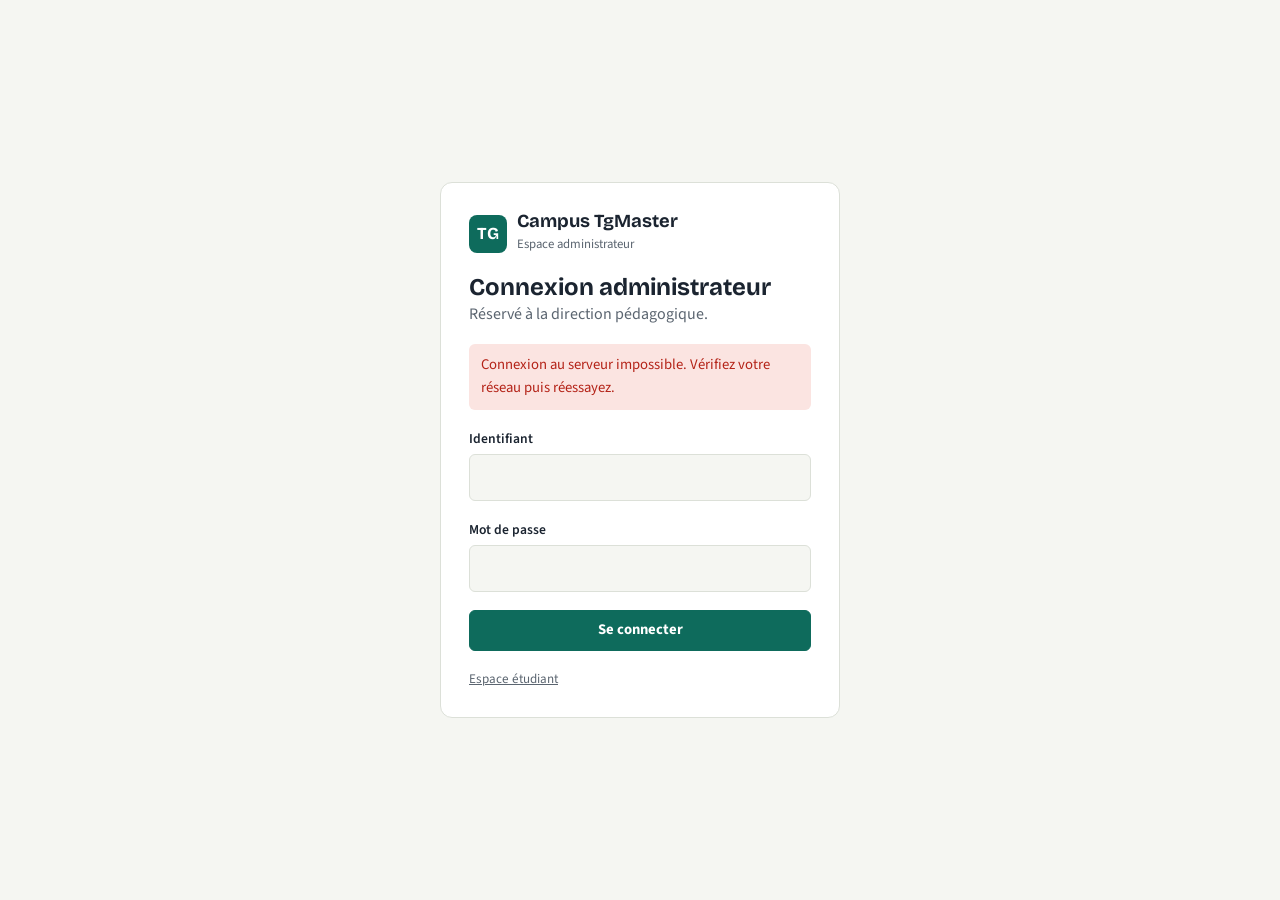
==== admin.html @ e876a4ff "Initial commit" ====
<!doctype html>
<html lang="fr">
<head>
<meta charset="utf-8">
<meta name="viewport" content="width=device-width, initial-scale=1">
<meta name="robots" content="noindex">
<title>Administration · Campus TgMaster</title>
<link rel="preconnect" href="https://fonts.googleapis.com">
<link rel="preconnect" href="https://fonts.gstatic.com" crossorigin>
<link rel="stylesheet" href="https://fonts.googleapis.com/css2?family=Bricolage+Grotesque:opsz,wght@12..96,500;12..96,700&family=Source+Sans+3:wght@400;600;700&family=JetBrains+Mono:wght@500&display=swap">
<link rel="stylesheet" href="assets/app.css">
</head>
<body>

<div class="auth" id="auth" hidden>
  <form class="auth-box" id="auth-form" autocomplete="on">
    <div class="brand">
      <div class="brand-mark">TG</div>
      <div><b>Campus TgMaster</b><span>Espace administrateur</span></div>
    </div>
    <div><h1 id="auth-title">Connexion administrateur</h1><p id="auth-text">Réservé à la direction pédagogique.</p></div>
    <div class="msg err" id="auth-err" hidden></div>
    <div class="field"><label for="a-user">Identifiant</label><input id="a-user" name="username" autocomplete="username" required></div>
    <div class="field"><label for="a-pw">Mot de passe</label><input id="a-pw" name="password" type="password" autocomplete="current-password" required><small id="a-pw-help" hidden>10 caractères au minimum. Notez-le : il n'existe pas de récupération automatique.</small></div>
    <button class="btn primary" type="submit" id="auth-btn">Se connecter</button>
    <a class="note-sample" href="index.html">Espace étudiant</a>
  </form>
</div>

<div class="shell" id="shell" hidden>
  <aside class="side">
    <div class="brand">
      <div class="brand-mark">TG</div>
      <div><b>Campus TgMaster</b><span>Espace administrateur</span></div>
    </div>
    <nav class="nav" aria-label="Navigation administrateur">
      <button data-view="students">Étudiants <span class="mono" id="n-students"></span></button>
      <button data-view="results">Résultats des quiz <span class="mono" id="n-results"></span></button>
      <button data-view="create">Créer des comptes</button>
      <button data-view="settings">Paramètres</button>
    </nav>
    <div class="me who">
      <button class="link" id="refresh">Actualiser les données</button>
      <button class="link" id="logout">Se déconnecter</button>
    </div>
  </aside>
  <main class="main"><div class="wrap" id="app"></div></main>
</div>

<script src="assets/admin.js"></script>
</body>
</html>
---- assets/app.css ----
:root{
  color-scheme:light;
  --bg:#F5F6F2; --surface:#FFFFFF; --sunk:#ECEEE8; --ink:#1B2430; --muted:#5B6570; --line:#DCE0D8;
  --accent:#0E6B5C; --accent-ink:#FFFFFF; --accent-soft:#DDEFEA;
  --ochre:#B7791F; --ochre-soft:#F6EAD3;
  --plum:#6B3F7A; --plum-soft:#EFE4F2;
  --ok:#1F7A3A; --bad:#B42318; --bad-soft:#FBE4E1; --ok-soft:#DFF2E4;
  --display:"Bricolage Grotesque", "Segoe UI", system-ui, sans-serif;
  --body:"Source Sans 3", "Segoe UI", system-ui, sans-serif;
  --mono:"JetBrains Mono", ui-monospace, Menlo, Consolas, monospace;
}
@media (prefers-color-scheme: dark){
  :root:not([data-theme="light"]){
    color-scheme:dark;
    --bg:#11171C; --surface:#182129; --sunk:#0D1216; --ink:#E6EAE5; --muted:#9AA5AE; --line:#2A3540;
    --accent:#3FB59C; --accent-ink:#06201B; --accent-soft:#16332D;
    --ochre:#E0A64A; --ochre-soft:#3A2D17;
    --plum:#C99BD8; --plum-soft:#34243B;
    --ok:#5CCB7C; --bad:#F2877B; --bad-soft:#3E1F1C; --ok-soft:#173422;
  }
}
:root[data-theme="dark"]{
  color-scheme:dark;
  --bg:#11171C; --surface:#182129; --sunk:#0D1216; --ink:#E6EAE5; --muted:#9AA5AE; --line:#2A3540;
  --accent:#3FB59C; --accent-ink:#06201B; --accent-soft:#16332D;
  --ochre:#E0A64A; --ochre-soft:#3A2D17;
  --plum:#C99BD8; --plum-soft:#34243B;
  --ok:#5CCB7C; --bad:#F2877B; --bad-soft:#3E1F1C; --ok-soft:#173422;
}
*{box-sizing:border-box}
html,body{background:var(--bg)}
body{color:var(--ink);font-family:var(--body);font-size:16px;line-height:1.55}
h1,h2,h3,h4{font-family:var(--display);line-height:1.15;text-wrap:balance;margin:0}
button{font:inherit;color:inherit;cursor:pointer}
button:focus-visible,a:focus-visible,input:focus-visible,textarea:focus-visible,select:focus-visible{outline:2px solid var(--accent);outline-offset:2px}
.mono{font-family:var(--mono);font-size:.78rem;font-variant-numeric:tabular-nums}
.eyebrow{font-size:.75rem;letter-spacing:.08em;text-transform:uppercase;font-weight:700;color:var(--muted)}

/* shell */
.shell{display:grid;grid-template-columns:260px 1fr;min-height:100vh}
.side{background:var(--sunk);border-right:1px solid var(--line);padding:24px 18px;display:flex;flex-direction:column;gap:24px;position:sticky;top:env(safe-area-inset-top,0px);height:100vh;overflow:auto}
.brand{display:flex;gap:10px;align-items:center}
.brand-mark{width:38px;height:38px;border-radius:8px;background:var(--accent);color:var(--accent-ink);display:grid;place-items:center;font-family:var(--display);font-weight:700;font-size:1.05rem}
.brand b{font-family:var(--display);font-size:1.15rem;display:block;line-height:1.1}
.brand span{font-size:.8rem;color:var(--muted)}
.nav{display:flex;flex-direction:column;gap:4px}
.nav button{background:none;border:0;text-align:left;padding:9px 12px;border-radius:6px;font-weight:600;color:var(--muted);display:flex;justify-content:space-between;align-items:center}
.nav button:hover{background:var(--surface);color:var(--ink)}
.nav button[aria-current="true"]{background:var(--surface);color:var(--ink);box-shadow:inset 3px 0 0 var(--accent)}
.side .me{margin-top:auto;display:flex;flex-direction:column;gap:6px}
.side label{font-size:.8rem;color:var(--muted)}
.side input{width:100%;padding:8px 10px;border:1px solid var(--line);border-radius:6px;background:var(--surface);color:var(--ink);font:inherit}
.main{padding-block:32px 64px;padding-inline:clamp(16px,4vw,48px);min-width:0}
.wrap{max-width:1080px;margin:0 auto;display:flex;flex-direction:column;gap:28px}

/* header */
.page-head{display:flex;flex-wrap:wrap;justify-content:space-between;align-items:flex-end;gap:16px}
.page-head h1{font-size:clamp(1.7rem,3.2vw,2.4rem)}
.page-head p{margin:.35rem 0 0;color:var(--muted);max-width:62ch}
.filters{display:flex;flex-wrap:wrap;gap:8px}
.chip{border:1px solid var(--line);background:var(--surface);padding:6px 12px;border-radius:999px;font-size:.88rem;font-weight:600;color:var(--muted)}
.chip[aria-pressed="true"]{background:var(--ink);color:var(--bg);border-color:var(--ink)}
.search{flex:1 1 220px;max-width:320px;padding:8px 12px;border:1px solid var(--line);border-radius:6px;background:var(--surface);color:var(--ink);font:inherit}

/* unit tags */
.unit{display:inline-flex;align-items:center;gap:6px;font-size:.75rem;font-weight:700;letter-spacing:.04em;text-transform:uppercase;padding:3px 8px;border-radius:4px}
.u-trad{background:var(--accent-soft);color:var(--accent)}
.u-lang{background:var(--plum-soft);color:var(--plum)}
.u-prat{background:var(--ochre-soft);color:var(--ochre)}

/* catalogue */
.grid{display:grid;grid-template-columns:repeat(auto-fill,minmax(290px,1fr));gap:20px}
.card h3{min-height:2.3em}
.card{background:var(--surface);border:1px solid var(--line);border-radius:10px;display:flex;flex-direction:column;overflow:hidden}
.card-top{height:92px;position:relative;border-bottom:1px solid var(--line)}
.card-top canvas{width:100%;height:100%;display:block}
.card-top .code{position:absolute;left:16px;bottom:10px;background:var(--surface);padding:2px 8px;border-radius:4px}
.card-body{padding:16px 18px 18px;display:flex;flex-direction:column;gap:10px;flex:1}
.card h3{font-size:1.2rem}
.card p{margin:0;color:var(--muted);font-size:.95rem}
.meta{display:flex;flex-wrap:wrap;gap:14px;color:var(--muted);font-size:.85rem}
.bar{height:6px;background:var(--sunk);border-radius:99px;overflow:hidden}
.bar i{display:block;height:100%;background:var(--accent);border-radius:99px;transition:width .4s}
.card-foot{margin-top:auto;display:flex;align-items:center;justify-content:space-between;gap:12px;padding-top:6px}
.btn{border:1px solid var(--line);background:var(--surface);padding:8px 14px;border-radius:6px;font-weight:700;font-size:.92rem}
.btn:hover{border-color:var(--muted)}
.btn.primary{background:var(--accent);color:var(--accent-ink);border-color:var(--accent)}
.btn.primary:hover{filter:brightness(1.07)}
.btn:disabled{opacity:.45;cursor:not-allowed}
.empty{padding:32px;text-align:center;color:var(--muted);border:1px dashed var(--line);border-radius:10px}

/* course */
.back{background:none;border:0;color:var(--muted);font-weight:600;padding:0;align-self:flex-start}
.back:hover{color:var(--ink)}
.course{display:grid;grid-template-columns:300px 1fr;gap:28px;align-items:start}
.outline{background:var(--surface);border:1px solid var(--line);border-radius:10px;padding:18px;display:flex;flex-direction:column;gap:16px;position:sticky;top:calc(env(safe-area-inset-top,0px) + 16px)}
.outline h4{font-size:.95rem;font-family:var(--body);font-weight:700;margin-bottom:4px}
.outline ol{list-style:none;margin:0;padding:0;display:flex;flex-direction:column;gap:2px}
.lesson-btn{width:100%;display:grid;grid-template-columns:22px 1fr auto;gap:10px;align-items:center;text-align:left;background:none;border:0;padding:8px;border-radius:6px;font-size:.93rem}
.lesson-btn:hover{background:var(--sunk)}
.lesson-btn[aria-current="true"]{background:var(--accent-soft)}
.dot{width:18px;height:18px;border-radius:50%;border:2px solid var(--line);display:grid;place-items:center}
.dot.done{background:var(--accent);border-color:var(--accent)}
.dot.done::after{content:"";width:7px;height:4px;border-left:2px solid var(--accent-ink);border-bottom:2px solid var(--accent-ink);transform:rotate(-45deg) translate(1px,-1px)}
.lesson-btn .mono{color:var(--muted)}
.lesson{background:var(--surface);border:1px solid var(--line);border-radius:10px;padding:clamp(20px,3vw,36px);display:flex;flex-direction:column;gap:20px;min-width:0}
.lesson h2{font-size:clamp(1.5rem,2.6vw,2rem)}
.prose{max-width:68ch}
.prose p,.prose ul,.prose ol{margin:0 0 .9rem}
.prose h3{font-size:1.15rem;margin:1.4rem 0 .5rem}
.prose li{margin-bottom:.3rem}
.prose .tbl{overflow-x:auto;margin:0 0 1rem}
.prose table{border-collapse:collapse;width:100%;font-size:.93rem;min-width:440px}
.prose th,.prose td{text-align:left;padding:8px 10px;border-bottom:1px solid var(--line);vertical-align:top}
.prose th{font-size:.78rem;text-transform:uppercase;letter-spacing:.05em;color:var(--muted)}
.prose td:first-child{font-family:var(--mono);font-size:.85rem;white-space:nowrap}
.callout{background:var(--sunk);border-radius:8px;padding:14px 16px;margin:0 0 1rem}
.callout b{display:block;margin-bottom:4px}
.phrase{font-family:var(--mono);font-size:.86rem;background:var(--plum-soft);color:var(--plum);padding:1px 6px;border-radius:4px}
.video{display:flex;gap:14px;align-items:center;background:var(--sunk);border-radius:8px;padding:14px 16px;text-decoration:none;color:var(--ink)}
.video .play{width:42px;height:42px;border-radius:50%;background:var(--ink);flex:none;display:grid;place-items:center}
.video .play::after{content:"";border-left:12px solid var(--bg);border-top:8px solid transparent;border-bottom:8px solid transparent;margin-left:3px}
.lesson-nav{display:flex;flex-wrap:wrap;gap:10px;justify-content:space-between;align-items:center;border-top:1px solid var(--line);padding-top:18px}
.notes textarea{width:100%;min-height:90px;padding:10px 12px;border:1px solid var(--line);border-radius:6px;background:var(--bg);color:var(--ink);font:inherit;resize:vertical}

/* quiz */
.q{display:flex;flex-direction:column;gap:10px;padding:16px 0;border-bottom:1px solid var(--line)}
.q:last-of-type{border-bottom:0}
.q p{margin:0;font-weight:600}
.opt{display:flex;gap:10px;align-items:flex-start;padding:10px 12px;border:1px solid var(--line);border-radius:6px;cursor:pointer}
.opt:hover{border-color:var(--muted)}
.opt input{margin-top:4px;accent-color:var(--accent)}
.opt.right{border-color:var(--ok);background:var(--ok-soft)}
.opt.wrong{border-color:var(--bad);background:var(--bad-soft)}
.explain{font-size:.92rem;color:var(--muted)}
.score{display:flex;gap:14px;align-items:center;padding:14px 16px;border-radius:8px}
.score.pass{background:var(--ok-soft);color:var(--ok)}
.score.fail{background:var(--bad-soft);color:var(--bad)}
.score strong{font-family:var(--display);font-size:1.6rem}

/* dashboard */
.stats{display:grid;grid-template-columns:repeat(auto-fit,minmax(170px,1fr));gap:16px}
.stat{background:var(--surface);border:1px solid var(--line);border-radius:10px;padding:16px 18px}
.stat strong{display:block;font-family:var(--display);font-size:2rem;font-variant-numeric:tabular-nums}
.stat span{color:var(--muted);font-size:.9rem}
.rows{background:var(--surface);border:1px solid var(--line);border-radius:10px}
.row{display:grid;grid-template-columns:1fr 160px 120px 120px;gap:16px;align-items:center;padding:14px 18px;border-bottom:1px solid var(--line)}
.row:last-child{border-bottom:0}
.row .t{font-weight:700}
.row .s{font-size:.85rem;color:var(--muted)}
.pill{white-space:nowrap;font-size:.78rem;font-weight:700;padding:3px 9px;border-radius:99px;justify-self:start}
.pill.done{background:var(--ok-soft);color:var(--ok)}
.pill.prog{background:var(--ochre-soft);color:var(--ochre)}
.pill.new{background:var(--sunk);color:var(--muted)}

/* certificate */
.cert{border:2px solid var(--accent);border-radius:12px;padding:clamp(20px,4vw,40px);background:var(--surface);text-align:center;display:flex;flex-direction:column;gap:10px;align-items:center;position:relative}
.cert::before{content:"";position:absolute;inset:8px;border:1px solid var(--accent-soft);border-radius:8px;pointer-events:none}
.cert h3{font-size:clamp(1.4rem,3vw,2rem)}
.cert .name{font-family:var(--display);font-size:clamp(1.3rem,3vw,1.8rem);color:var(--accent)}
.note-sample{font-size:.82rem;color:var(--muted)}

@media (max-width:860px){
  .shell{grid-template-columns:1fr}
  .side{position:static;height:auto;flex-direction:row;flex-wrap:wrap;align-items:center;gap:12px;padding:12px 16px;border-right:0;border-bottom:1px solid var(--line)}
  .nav{flex-direction:row;flex-wrap:wrap}
  .side .me{margin-top:0;flex:1 1 180px}
  .side .me label{display:none}
  .course{grid-template-columns:1fr}
  .outline{position:static}
  .row{grid-template-columns:1fr auto;}
  .row .bar-cell{grid-column:1 / -1}
}
@media (prefers-reduced-motion:reduce){*{transition:none!important}}

/* onglets et quiz */
.tabs{display:flex;gap:4px;border-bottom:1px solid var(--line);flex-wrap:wrap}
.tabs button{background:none;border:0;border-bottom:3px solid transparent;padding:10px 14px;font-weight:700;color:var(--muted);display:flex;gap:8px;align-items:center;margin-bottom:-1px}
.tabs button[aria-selected="true"]{color:var(--ink);border-bottom-color:var(--accent)}
.tabs button:hover{color:var(--ink)}
.to-quiz{display:flex;flex-wrap:wrap;gap:14px;justify-content:space-between;align-items:center;background:var(--accent-soft);border-radius:8px;padding:14px 16px;margin-top:18px}
.quiz-head{display:flex;flex-wrap:wrap;gap:10px;justify-content:space-between;align-items:center;background:var(--sunk);border-radius:8px;padding:12px 14px;position:sticky;top:env(safe-area-inset-top,0px);z-index:2}
.q{border:0;margin:0;padding:16px 0;border-bottom:1px solid var(--line);display:flex;flex-direction:column;gap:8px;min-width:0}
.q legend{padding:0;font-weight:600;margin-bottom:8px;display:flex;gap:10px;align-items:baseline}
.qn{background:var(--ink);color:var(--bg);border-radius:4px;padding:1px 6px;flex:none}
.explain{font-size:.92rem;color:var(--muted);background:var(--sunk);border-radius:6px;padding:8px 12px}
#quiz{display:flex;flex-direction:column;gap:4px}
#score{margin:10px 0}
.notes{margin-top:18px;display:flex;flex-direction:column;gap:6px}

/* base (page autonome) */
html{-webkit-text-size-adjust:100%}
body{margin:0}
img{max-width:100%}
[hidden]{display:none!important}
.card h3{min-height:0}

/* connexion */
.auth{min-height:100vh;display:grid;place-items:center;padding:24px 16px}
.auth-box{width:100%;max-width:400px;background:var(--surface);border:1px solid var(--line);border-radius:12px;padding:28px;display:flex;flex-direction:column;gap:18px}
.auth-box h1{font-size:1.5rem}
.auth-box p{margin:0;color:var(--muted)}
.field{display:flex;flex-direction:column;gap:5px}
.field label{font-size:.85rem;font-weight:600}
.field input,.field textarea,.field select{padding:10px 12px;border:1px solid var(--line);border-radius:6px;background:var(--bg);color:var(--ink);font:inherit;width:100%}
.field small{color:var(--muted)}
.msg{padding:10px 12px;border-radius:6px;font-size:.92rem}
.msg.err{background:var(--bad-soft);color:var(--bad)}
.msg.ok{background:var(--ok-soft);color:var(--ok)}
.side .who{font-size:.9rem;display:flex;flex-direction:column;gap:2px}
.side .who b{font-family:var(--body);font-size:.95rem}
.link{background:none;border:0;padding:0;color:var(--accent);font-weight:600;text-align:left}
.link:hover{text-decoration:underline}
.locked{display:flex;gap:10px;align-items:flex-start;background:var(--ochre-soft);color:var(--ink);border-radius:8px;padding:12px 14px}
.confirm{display:flex;flex-wrap:wrap;gap:10px;align-items:center;background:var(--ochre-soft);border-radius:8px;padding:12px 14px}

/* administration */
.toolbar{display:flex;flex-wrap:wrap;gap:10px;align-items:center}
.toolbar .search{max-width:280px}
.toolbar select{padding:8px 10px;border:1px solid var(--line);border-radius:6px;background:var(--surface);color:var(--ink);font:inherit}
.tbl-wrap{overflow-x:auto;background:var(--surface);border:1px solid var(--line);border-radius:10px}
table.data{border-collapse:collapse;width:100%;font-size:.93rem;min-width:760px}
table.data th,table.data td{text-align:left;padding:10px 14px;border-bottom:1px solid var(--line);vertical-align:middle}
table.data th{font-size:.75rem;text-transform:uppercase;letter-spacing:.05em;color:var(--muted);white-space:nowrap}
table.data tr:last-child td{border-bottom:0}
table.data tbody tr.click{cursor:pointer}
table.data tbody tr.click:hover{background:var(--sunk)}
table.data td.num,table.data th.num{text-align:right;font-variant-numeric:tabular-nums}
.mini{display:flex;align-items:center;gap:8px;min-width:150px}
.mini .bar{flex:1}
.panel{background:var(--surface);border:1px solid var(--line);border-radius:10px;padding:20px;display:flex;flex-direction:column;gap:16px}
.panel h2{font-size:1.2rem}
.form-grid{display:grid;grid-template-columns:repeat(auto-fit,minmax(180px,1fr));gap:14px}
.creds{background:var(--sunk);border-radius:8px;padding:12px 14px;font-family:var(--mono);font-size:.85rem;white-space:pre;overflow-x:auto;max-height:260px;user-select:all}
.heat{display:grid;grid-template-columns:minmax(90px,auto) repeat(10,minmax(34px,1fr));gap:4px;align-items:center;font-size:.8rem;min-width:520px}
.heat .hc{height:30px;border-radius:4px;display:grid;place-items:center;font-family:var(--mono);font-size:.72rem;background:var(--sunk);color:var(--muted);border:0;width:100%}
.heat .hc.pass{background:var(--ok-soft);color:var(--ok);font-weight:700}
.heat .hc.fail{background:var(--bad-soft);color:var(--bad);font-weight:700}
.heat button.hc{cursor:pointer}
.heat button.hc:hover{outline:2px solid var(--ink)}
.heat .hh{text-align:center;color:var(--muted);font-family:var(--mono);font-size:.72rem}
.legend{display:flex;flex-wrap:wrap;gap:14px;font-size:.82rem;color:var(--muted)}
.legend i{display:inline-block;width:12px;height:12px;border-radius:3px;margin-right:5px;vertical-align:-1px}
.switch{display:flex;gap:10px;align-items:center}
.switch input{width:18px;height:18px;accent-color:var(--accent)}
table.data td{white-space:nowrap}
table.data td.wrap{white-space:normal;min-width:220px}
.nav button{gap:8px}
.heat .hc{font-size:.78rem}
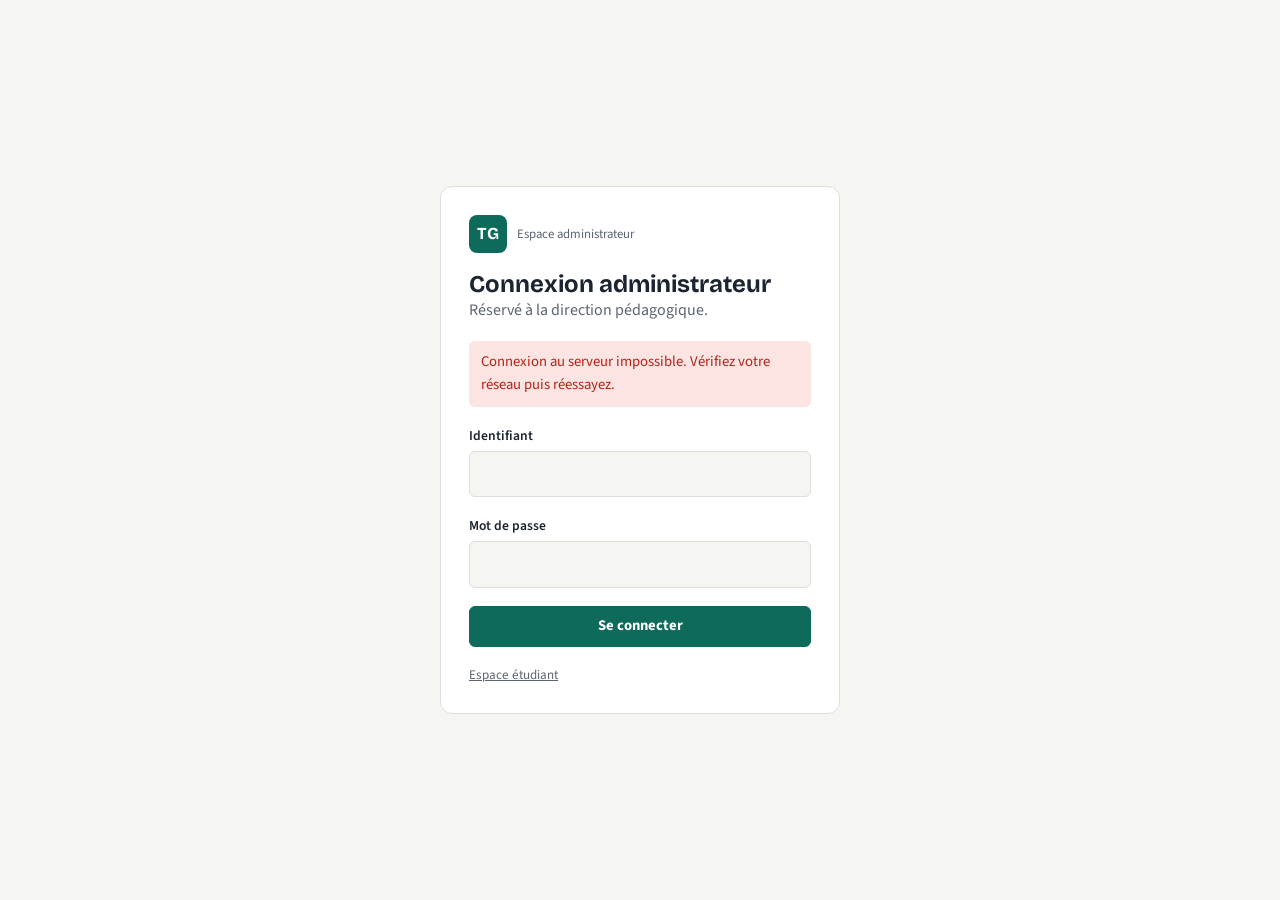
==== commit 5ea7a171: "espace" ====
--- a/admin.html
+++ b/admin.html
@@ -16,7 +16,7 @@
   <form class="auth-box" id="auth-form" autocomplete="on">
     <div class="brand">
       <div class="brand-mark">TG</div>
-      <div><b>Campus TgMaster</b><span>Espace administrateur</span></div>
+      <div><span>Espace administrateur</span></div>
     </div>
     <div><h1 id="auth-title">Connexion administrateur</h1><p id="auth-text">Réservé à la direction pédagogique.</p></div>
     <div class="msg err" id="auth-err" hidden></div>
@@ -31,7 +31,7 @@
   <aside class="side">
     <div class="brand">
       <div class="brand-mark">TG</div>
-      <div><b>Campus TgMaster</b><span>Espace administrateur</span></div>
+      <div><b>TgMaster University</b><span>Espace administrateur</span></div>
     </div>
     <nav class="nav" aria-label="Navigation administrateur">
       <button data-view="students">Étudiants <span class="mono" id="n-students"></span></button>
